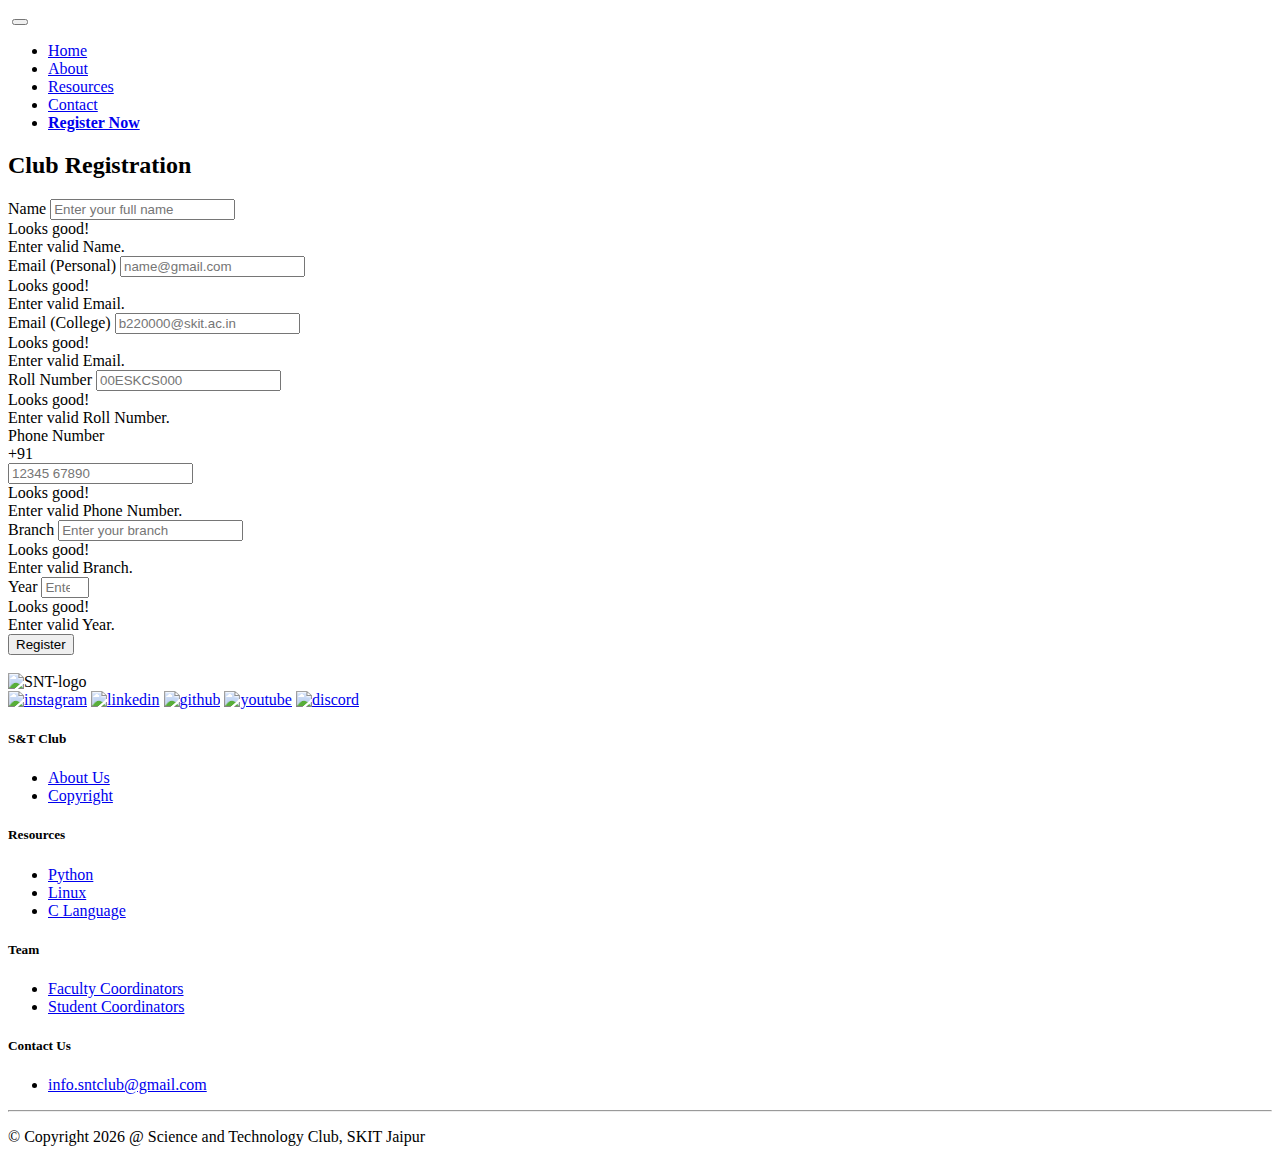
==== club-reg.html @ 4b59d23d "Add files via upload" ====
<!DOCTYPE html>
<html lang="en">

<head>
  <meta charset="UTF-8">
  <meta http-equiv="X-UA-Compatible" content="IE=edge">
  <meta name="viewport" content="width=device-width, initial-scale=1.0">
  <!-- Bootstrap CSS -->
  <link href="https://cdn.jsdelivr.net/npm/bootstrap@5.2.2/dist/css/bootstrap.min.css" rel="stylesheet"
    integrity="sha384-Zenh87qX5JnK2Jl0vWa8Ck2rdkQ2Bzep5IDxbcnCeuOxjzrPF/et3URy9Bv1WTRi" crossorigin="anonymous">
  <!-- CSS -->
  <link rel="stylesheet" href="css/club-reg.css">
  <!-- Google Icons -->
  <link href="https://fonts.googleapis.com/icon?family=Material+Icons" rel="stylesheet">
  <!-- Favicon -->
  <link rel="icon" href="./img/snt-icon.png">
  <title>SnT - Club Registration</title>
</head>

<body>
  <header>
    <nav class="navbar navbar-expand-lg navbar-dark">
      <div class="container">
        <a class="navbar-brand" href="./index.html"><img src="./img/logo.png" alt="" class=""></a>
        <button class="navbar-toggler" type="button" data-bs-toggle="collapse" data-bs-target="#navbarNav"
          aria-controls="navbarNav" aria-expanded="false" aria-label="Toggle navigation">
          <span class="navbar-toggler-icon"></span>
        </button>
        <div class="collapse navbar-collapse" id="navbarNav">
          <ul class="navbar-nav ms-auto ">
            <li class="nav-item">
              <a class="nav-link" href="#home">Home</a>
            </li>
            <li class="nav-item">
              <a class="nav-link" href="#join-us">About</a>
            </li>
            <li class="nav-item">
              <a class="nav-link" href="#events-live">Resources</a>
            </li>
            <li class="nav-item">
              <a class="nav-link" href="#contact-us">Contact</a>
            </li>
            <li class="nav-item" id="ogt">
              <a class="nav-link" href="#events-live" class="ongoing"><strong>Register Now</strong></a>
            </li>
          </ul>
        </div>
      </div>
    </nav>
  </header>
  <main>
    <div class="container-fluid">
      <div class="form-card">
        <div class="registration-form">
          <div class="form-head">
            <h2>Club Registration</h2>
          </div>
          <div class="form-body">
            <form class="needs-validation" id="stuRegForm" novalidate>
              <div class="mb-3">
                <label for="name" class="form-label">
                  Name
                </label>
                <input type="text" name="name" id="name" class="form-control" placeholder="Enter your full name"
                  required>
                <div class="valid-feedback">
                  Looks good!
                </div>
                <div class="invalid-feedback">
                  Enter valid Name.
                </div>
              </div>
              <div class="mb-3">
                <label for="email1" class="form-label">
                  Email (Personal)
                </label>
                <input type="email" name="personal_email" id="email1" class="form-control" placeholder="name@gmail.com"
                  required pattern="[a-z][a-z0-9_.]*@(gmail).com$">
                <div class="valid-feedback">
                  Looks good!
                </div>
                <div class="invalid-feedback">
                  Enter valid Email.
                </div>
              </div>
              <div class="mb-3">
                <label for="email2" class="form-label">
                  Email (College)
                </label>
                <input type="email" name="college_email" id="email2" class="form-control" placeholder="b220000@skit.ac.in" 
                required pattern="[a-z][a-z0-9_.]*@(skit).ac.in$">
                  <div class="valid-feedback">
                    Looks good!
                  </div>
                <div class="invalid-feedback">
                  Enter valid Email.
                </div>
              </div>
              <div class="mb-3">
                <label for="roll" class="form-label">
                  Roll Number
                </label>
                <input type="text" name="roll_no" id="roll" class="form-control" placeholder="00ESKCS000" required>
                <div class="valid-feedback">
                  Looks good!
                </div>
                <div class="invalid-feedback">
                  Enter valid Roll Number.
                </div>
              </div>
              <div class="mb-3">
                <label for="phone" class="form-label">
                  Phone Number
                </label>
                <div class="input-group">
                  <div class="input-group-text">+91</div>
                  <input type="tel" name="phone" id="phone" class="form-control" placeholder="12345 67890" required
                    pattern="^(?:(?:\+|0{0,2})91(\s*[\-]\s*)?|[0]?)?[6789]\d{9}$">
                  <div class="valid-feedback">
                    Looks good!
                  </div>
                  <div class="invalid-feedback">
                    Enter valid Phone Number.
                  </div>
                </div>
              </div>
              <div class="mb-3">
                <label for="branch" class="form-label">
                  Branch
                </label>
                <input type="text" name="branch" id="branch" class="form-control" placeholder="Enter your branch"
                  required>
                <div class="valid-feedback">
                  Looks good!
                </div>
                <div class="invalid-feedback">
                  Enter valid Branch.
                </div>
              </div>
              <div class="mb-3">
                <label for="year" class="form-label">
                  Year
                </label>
                <input type="number" name="year" id="year" class="form-control" placeholder="Enter your year" required
                min="1" max="4">
                <div class="valid-feedback">
                  Looks good!
                </div>
                <div class="invalid-feedback">
                  Enter valid Year.
                </div>
              </div>
              <div class="w-12 pt-1">
                <!-- <button id="regButton" type="submit" class="btn register-btn">Register</button> -->
                <button type="submit" class="btn register-btn" id="liveToastBtn">Register</button>
                <div id="submit-toast"></div>
              </div>
            </form>
          </div>
        </div>
        <div class="form-img">
          <img src="./img/background3.jpg" alt="">
        </div>
      </div>
    </div>
  </main>
  <!------------- Footer------------ -->
  <footer id="contact-us" class="page-footer font-small blue pt-4">
    <!-- Footer Links -->
    <div class="container">

      <div class="row">

        <div class="col-3 mx-auto text-center footer-top-div">
          <!-- Content -->
          <img class=" footer-logo" src="img/logo.png" alt="SNT-logo">
          <div class="icons">
            <a href="https://www.instagram.com/snt_club" target="_blank"><img src="img/social_logo/instagram.png"
                alt="instagram"></a>
            <a href="https://www.linkedin.com/company/sntclub" target="_blank"><img src="img/social_logo/linkedin.png"
                alt="linkedin"></a>
            <a href="https://github.com/snt-club" target="_blank"><img src="img/social_logo/github.png"
                alt="github"></a>
            <a href="https://www.youtube.com/channel/UCs7cNBZzRubgSe-zZJWif8A" target="_blank"><img
                src="img/social_logo/youtube.png" alt="youtube"></a>
            <a href="https://discord.gg/5EtXmVp3qM" target="_blank"><img src="img/social_logo/discord.png"
                alt="discord"></a>
          </div>
        </div>

        <div class="col-2 mx-auto footer-mid-div">
          <!-- Links -->
          <h5>S&T Club</h5>
          <ul class="list-unstyled footer-links">
            <li>
              <a href="#join-us">About Us</a>
            </li>
            <li>
              <a href="#copyright">Copyright</a>
            </li>
          </ul>
        </div>
        <div class="col-2 mx-auto footer-bottom-div">
          <!-- Links -->
          <h5>Resources</h5>
          <ul class="list-unstyled footer-links">
            <!--<li>
              <a href="#dsa">DSA</a>
            </li>-->
            <li>
              <a href="#python">Python</a>
            </li>
            <li>
              <a href="#linux">Linux</a>
            </li>
            <li>
              <a href="#amazon">C Language</a>
            </li>
          </ul>
        </div>

        <div class=" col-2 mx-auto footer-mid-div">
          <h5>Team</h5>
          <ul class="list-unstyled footer-links">
            <li>
              <a href="#faculty-coordinator">Faculty Coordinators</a>
            </li>
            <li>
              <a href="#student-coordinator">Student Coordinators</a>
            </li>
          </ul>
        </div>
        <div class="col-2 mx-auto footer-bottom-div">
          <h5>Contact Us</h5>
          <ul class="list-unstyled footer-links">
            <li>
              <a href="mailto:info.sntclub@gmail.com">info.sntclub@gmail.com</a>
            </li>
          </ul>

        </div>
      </div>
    </div>
    <!-- Footer Links -->
    <hr>
    <!-- Copyright -->
    <div id="copyright" class="footer-copyright text-center py-3">
    </div>
    <!-- Copyright -->

  </footer>
  <!-- Footer -->

  <!-- JavaScript Bundle with Popper -->
  <script src="https://cdn.jsdelivr.net/npm/bootstrap@5.2.2/dist/js/bootstrap.bundle.min.js"
    integrity="sha384-OERcA2EqjJCMA+/3y+gxIOqMEjwtxJY7qPCqsdltbNJuaOe923+mo//f6V8Qbsw3"
    crossorigin="anonymous"></script>
  <script>
    const paragraph = `
      <p>
        &copy; Copyright ${new Date().getFullYear()} @ Science and Technology Club, SKIT Jaipur
      </p>
    `;
    document.getElementById("copyright").innerHTML = paragraph;

    const toastBehaviour = () => {
      const init = () =>{
        document.getElementById("sumbit-toast").innerHTML = 
            `<div class="toast-container position-fixed top-0 start-0 p-3">
                <div id="liveToast" class="toast" role="alert" aria-live="assertive" aria-atomic="true">
                  <div class="toast-header">
                    <strong class="me-auto">Submitted!</strong>
                    <button type="button" class="btn-close" data-bs-dismiss="toast" aria-label="Close"></button>
                  </div>
                  <div class="toast-body">
                    Thank You for your Response.
                  </div>
                </div>
              </div>`;
      }
      window.onload = init();
      
      
    }

    // Example starter JavaScript for disabling form submissions if there are invalid fields
    (() => {

      // Fetch all the forms we want to apply custom Bootstrap validation styles to
      const forms = document.querySelectorAll('.needs-validation')
      console.log(forms);
      

      // Loop over them and prevent submission
      Array.from(forms).forEach(form => {
        form.addEventListener('submit', event => {
          if (!form.checkValidity()) {
            event.preventDefault()
            event.stopPropagation()
          }

          form.classList.add('was-validated')
        }, false)
      });
      var email = document.getElementById('email1');
      email.oninput = () => {
        const re = /^(([^<>()[\]\\.,;:\s@\"]+(\.[^<>()[\]\\.,;:\s@\"]+)*)|(\".+\"))@((\[[0-9]{1,3}\.[0-9]{1,3}\.[0-9]{1,3}\.[0-9]{1,3}\])|(([a-zA-Z\-0-9]+\.)+[a-zA-Z]{2,}))$/;
        if (!re.test(email.value)) {
          email.setCustomValidity("Invalid field.");
          email.classList.add('is-invalid');
        } else {
          email.classList.remove('is-invalid');
          email.setCustomValidity("")
        }
      };
      var email = document.getElementById('email2');
      email.oninput = () => {
        const re = /^(([^<>()[\]\\.,;:\s@\"]+(\.[^<>()[\]\\.,;:\s@\"]+)*)|(\".+\"))@((\[[0-9]{1,3}\.[0-9]{1,3}\.[0-9]{1,3}\.[0-9]{1,3}\])|(([a-zA-Z\-0-9]+\.)+[a-zA-Z]{2,}))$/;
        if (!re.test(email.value)) {
          email.setCustomValidity("Invalid field.");
          email.classList.add('is-invalid');
        } else {
          email.classList.remove('is-invalid');
          email.setCustomValidity("")
        }
      }

      const handleSubmit = async (event) => {
        event.preventDefault();

        const data = new FormData(event.target);

        const value = Object.fromEntries(data.entries());

        const response = await fetch('https://science-and-technology-club-e6uye89dc-nitya-s27.vercel.app/users/register', {
          method: 'POST', // or 'PUT'
          headers: {
            'Content-Type': 'application/json',
          },
          body: JSON.stringify(value),
        });
        if (response.ok){
          toastBehaviour();
        }
        const result = response.json();
        console.log(result);

      }

      document.getElementById("stuRegForm").addEventListener("submit", handleSubmit);

    })()
  </script>
  <script>
    // const toastTrigger = document.querySelector(".sumbit-toast")
    const toastLiveExample = document.getElementById('liveToast')
  if (toastTrigger) {
    toastTrigger.addEventListener('click', () => {
      const toast = new bootstrap.Toast(toastLiveExample)

      toast.show()
    })
  }
  </script>
</body>

</html>
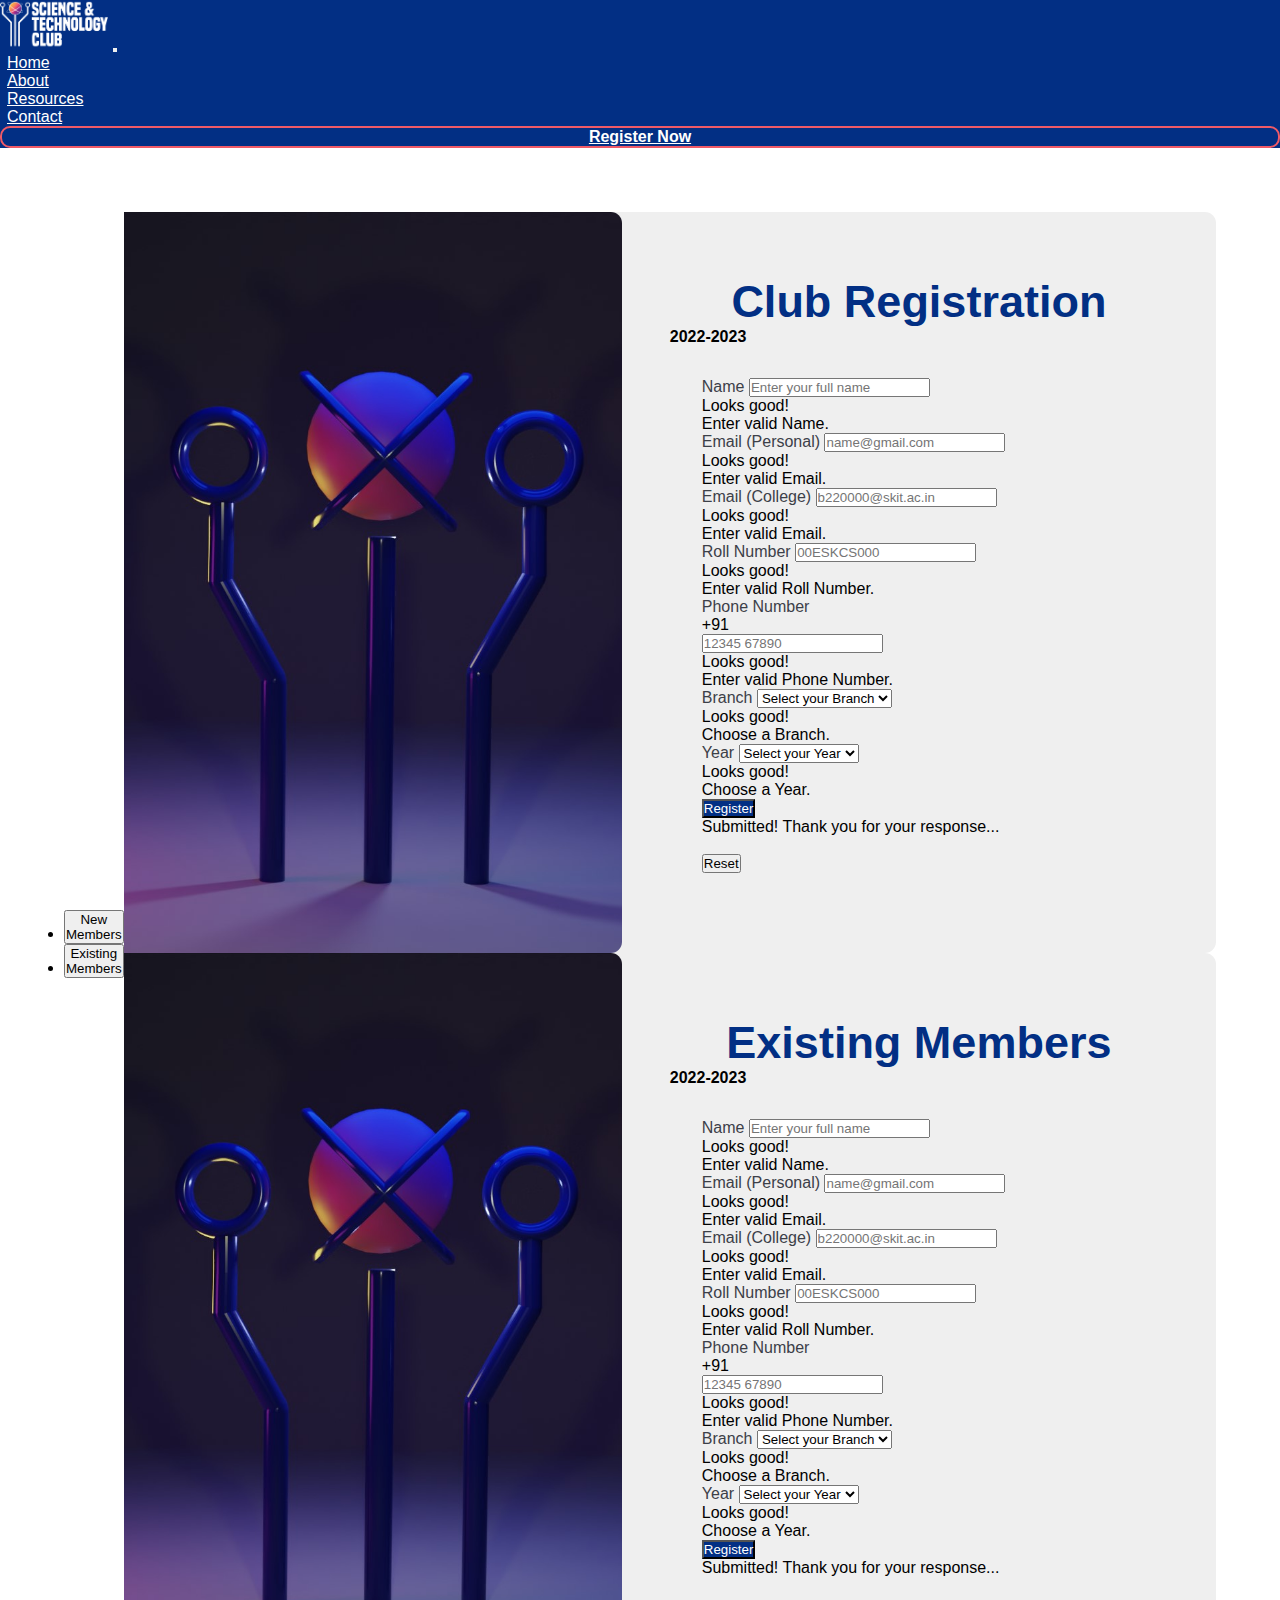
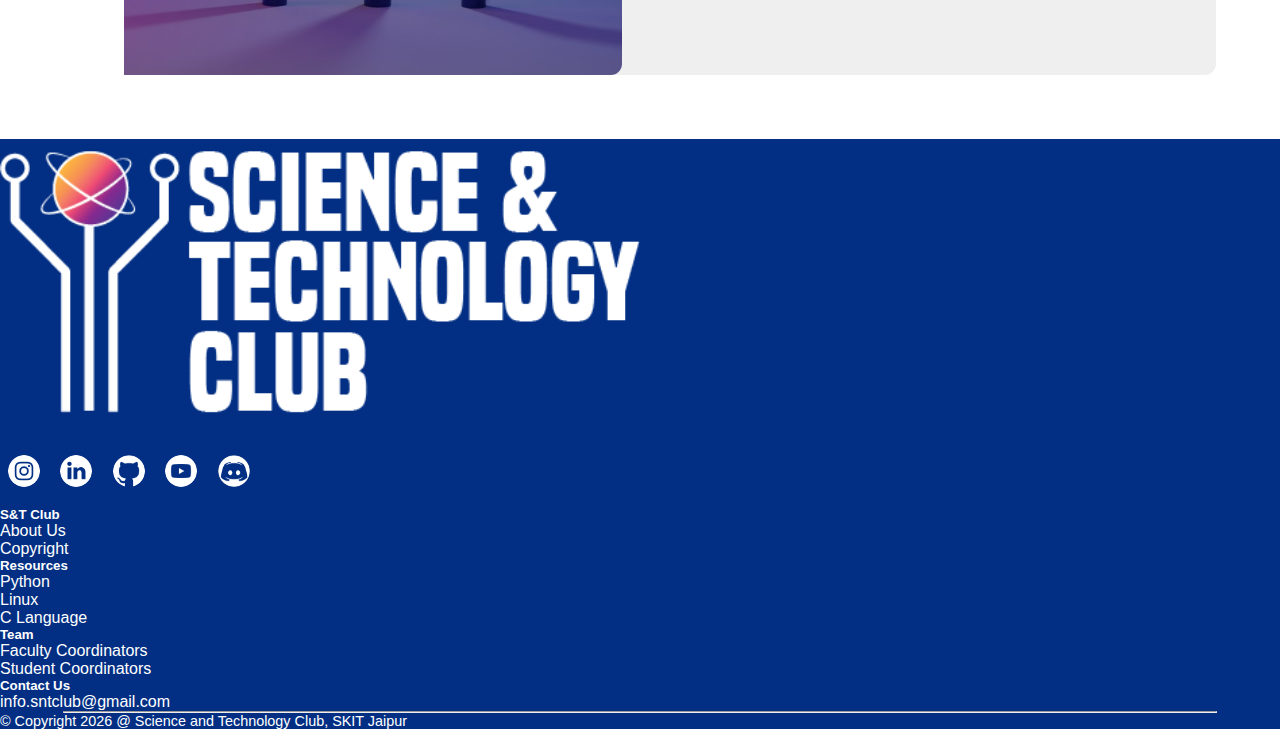
==== commit c8285f83: "Update club-reg.html" ====
--- a/club-reg.html
+++ b/club-reg.html
@@ -12,8 +12,6 @@
   <link rel="stylesheet" href="css/club-reg.css">
   <!-- Google Icons -->
   <link href="https://fonts.googleapis.com/icon?family=Material+Icons" rel="stylesheet">
-  <!-- Favicon -->
-  <link rel="icon" href="./img/snt-icon.png">
   <title>SnT - Club Registration</title>
 </head>
 
@@ -49,120 +47,305 @@
     </nav>
   </header>
   <main>
-    <div class="container-fluid">
-      <div class="form-card">
-        <div class="registration-form">
-          <div class="form-head">
-            <h2>Club Registration</h2>
+    <div class="tab-bar">
+      <ul class="nav nav-pills" id="pills-tab" role="tablist">
+        <li class="nav-item" role="presentation">
+          <button class="nav-link active" id="pills-home-tab" data-bs-toggle="pill" data-bs-target="#pills-home" type="button" role="tab" aria-controls="pills-home" aria-selected="true">New Members</button>
+        </li>
+        <li class="nav-item" role="presentation">
+          <button class="nav-link" id="pills-profile-tab" data-bs-toggle="pill" data-bs-target="#pills-profile" type="button" role="tab" aria-controls="pills-profile" aria-selected="false">Existing Members</button>
+        </li>
+      </ul>
+    </div>
+    <div class="container-fluid tab-content" id="pills-tabContent">
+      <!-- New Members -->
+      <div class="tab-pane fade show active" id="pills-home" role="tabpanel" aria-labelledby="pills-home-tab" tabindex="0">
+        <div class="form-card">
+          <div class="form-img">
+            <img src="./img/background3.jpg" alt="">
           </div>
-          <div class="form-body">
-            <form class="needs-validation" id="stuRegForm" novalidate>
-              <div class="mb-3">
-                <label for="name" class="form-label">
-                  Name
-                </label>
-                <input type="text" name="name" id="name" class="form-control" placeholder="Enter your full name"
-                  required>
-                <div class="valid-feedback">
-                  Looks good!
-                </div>
-                <div class="invalid-feedback">
-                  Enter valid Name.
-                </div>
-              </div>
-              <div class="mb-3">
-                <label for="email1" class="form-label">
-                  Email (Personal)
-                </label>
-                <input type="email" name="personal_email" id="email1" class="form-control" placeholder="name@gmail.com"
-                  required pattern="[a-z][a-z0-9_.]*@(gmail).com$">
-                <div class="valid-feedback">
-                  Looks good!
-                </div>
-                <div class="invalid-feedback">
-                  Enter valid Email.
-                </div>
-              </div>
-              <div class="mb-3">
-                <label for="email2" class="form-label">
-                  Email (College)
-                </label>
-                <input type="email" name="college_email" id="email2" class="form-control" placeholder="b220000@skit.ac.in" 
-                required pattern="[a-z][a-z0-9_.]*@(skit).ac.in$">
-                  <div class="valid-feedback">
-                    Looks good!
-                  </div>
-                <div class="invalid-feedback">
-                  Enter valid Email.
-                </div>
-              </div>
-              <div class="mb-3">
-                <label for="roll" class="form-label">
-                  Roll Number
-                </label>
-                <input type="text" name="roll_no" id="roll" class="form-control" placeholder="00ESKCS000" required>
-                <div class="valid-feedback">
-                  Looks good!
-                </div>
-                <div class="invalid-feedback">
-                  Enter valid Roll Number.
-                </div>
-              </div>
-              <div class="mb-3">
-                <label for="phone" class="form-label">
-                  Phone Number
-                </label>
-                <div class="input-group">
-                  <div class="input-group-text">+91</div>
-                  <input type="tel" name="phone" id="phone" class="form-control" placeholder="12345 67890" required
-                    pattern="^(?:(?:\+|0{0,2})91(\s*[\-]\s*)?|[0]?)?[6789]\d{9}$">
-                  <div class="valid-feedback">
-                    Looks good!
-                  </div>
-                  <div class="invalid-feedback">
-                    Enter valid Phone Number.
-                  </div>
-                </div>
-              </div>
-              <div class="mb-3">
-                <label for="branch" class="form-label">
-                  Branch
-                </label>
-                <input type="text" name="branch" id="branch" class="form-control" placeholder="Enter your branch"
-                  required>
-                <div class="valid-feedback">
-                  Looks good!
-                </div>
-                <div class="invalid-feedback">
-                  Enter valid Branch.
-                </div>
-              </div>
-              <div class="mb-3">
-                <label for="year" class="form-label">
-                  Year
-                </label>
-                <input type="number" name="year" id="year" class="form-control" placeholder="Enter your year" required
-                min="1" max="4">
-                <div class="valid-feedback">
-                  Looks good!
-                </div>
-                <div class="invalid-feedback">
-                  Enter valid Year.
-                </div>
-              </div>
-              <div class="w-12 pt-1">
-                <!-- <button id="regButton" type="submit" class="btn register-btn">Register</button> -->
-                <button type="submit" class="btn register-btn" id="liveToastBtn">Register</button>
-                <div id="submit-toast"></div>
-              </div>
-            </form>
+          <div class="registration-form">
+            <div class="form-head">
+              <h2>Club Registration</h2>
+              <h4>2022-2023</h4>
+            </div>
+            <div class="form-body">
+              <form class="needs-validation" id="stuRegForm" novalidate>
+                <div class="mb-3">
+                  <label for="name" class="form-label">
+                    Name
+                  </label>
+                  <input type="text" name="name" id="name" class="form-control" placeholder="Enter your full name"
+                    required>
+                  <div class="valid-feedback">
+                    Looks good!
+                  </div>
+                  <div class="invalid-feedback">
+                    Enter valid Name.
+                  </div>
+                </div>
+                <div class="mb-3">
+                  <label for="email1" class="form-label">
+                    Email (Personal)
+                  </label>
+                  <input type="email" name="personal_email" id="email1" class="form-control" placeholder="name@gmail.com" required>
+                  <div class="valid-feedback">
+                    Looks good!
+                  </div>
+                  <div class="invalid-feedback">
+                    Enter valid Email.
+                  </div>
+                </div>
+                <div class="mb-3">
+                  <label for="email2" class="form-label">
+                    Email (College)
+                  </label>
+                  <input type="email" name="college_email" id="email2" class="form-control" placeholder="b220000@skit.ac.in" 
+                  required pattern="[a-z][a-z0-9_.]*@(skit).ac.in$">
+                    <div class="valid-feedback">
+                      Looks good!
+                    </div>
+                  <div class="invalid-feedback">
+                    Enter valid Email.
+                  </div>
+                </div>
+                <div class="mb-3">
+                  <label for="roll" class="form-label">
+                    Roll Number
+                  </label>
+                  <input type="text" name="roll_no" id="roll" class="form-control" placeholder="00ESKCS000" required>
+                  <div class="valid-feedback">
+                    Looks good!
+                  </div>
+                  <div class="invalid-feedback">
+                    Enter valid Roll Number.
+                  </div>
+                </div>
+                <div class="mb-3">
+                  <label for="phone" class="form-label">
+                    Phone Number
+                  </label>
+                  <div class="input-group">
+                    <div class="input-group-text">+91</div>
+                    <input type="tel" name="phone" id="phone" class="form-control" placeholder="12345 67890" required
+                      pattern="^(?:(?:\+|0{0,2})91(\s*[\-]\s*)?|[0]?)?[6789]\d{9}$">
+                    <div class="valid-feedback">
+                      Looks good!
+                    </div>
+                    <div class="invalid-feedback">
+                      Enter valid Phone Number.
+                    </div>
+                  </div>
+                </div>
+                <div class="mb-3">
+                  <label for="branch" class="form-label">
+                    Branch
+                  </label>
+                    <select class="form-select" name="branch" id="branch" aria-label="Default select example" required>
+                      <option selected disabled value="">Select your Branch</option>
+                      <option>CSE</option>
+                      <option>CS-AI</option>
+                      <option>CS-DS</option>
+                      <option>CS-IoT</option>
+                      <option>IT</option>
+                      <option>ECE</option>
+                      <option>CE</option>
+                      <option>EE</option>
+                      <option>ME</option>
+                    </select>
+                  <div class="valid-feedback">
+                    Looks good!
+                  </div>
+                  <div class="invalid-feedback">
+                    Choose a Branch.
+                  </div>
+                </div>
+                <div class="mb-3">
+                  <label for="year" class="form-label">
+                    Year
+                  </label>
+                  <select class="form-select" name="year" id="year" aria-label="Default select example" required>
+                    <option selected disabled value="">Select your Year</option>
+                    <option>1</option>
+                    <option>2</option>
+                    <option>3</option>
+                    <option>4</option>
+                  </select>
+                  <div class="valid-feedback">
+                    Looks good!
+                  </div>
+                  <div class="invalid-feedback">
+                    Choose a Year.
+                  </div>
+                </div>
+                <div class="w-12 pt-1 d-flex">
+                  <button type="submit" class="btn register-btn" id="liveToastBtn">
+                    Register
+                  </button>
+                  <div class="submit-toast">
+                    <div class="toast align-items-center text-white bg-primary border-0" role="alert"
+                      aria-live="assertive" aria-atomic="true">
+                      <div class="d-flex">
+                        <div class="toast-body">
+                          Submitted! Thank you for your response...
+                        </div>
+                        <button type="button" class="btn-close btn-close-white me-2 m-auto" data-bs-dismiss="toast"
+                          aria-label="Close"></button>
+                      </div>
+                    </div>
+                  </div>
+                 <button id="resetButton" type="reset" class="btn reset-btn" onclick="fun()">Reset</button>
+                </div>
+              </form>
+            </div>
           </div>
         </div>
-        <div class="form-img">
-          <img src="./img/background3.jpg" alt="">
+      </div>
+      <!-- Existing Members -->
+      <div class="tab-pane fade" id="pills-profile" role="tabpanel" aria-labelledby="pills-profile-tab" tabindex="1">
+        <div class="form-card">
+          <div class="form-img">
+            <img src="./img/background3.jpg" alt="">
+          </div>
+          <div class="registration-form">
+            <div class="form-head">
+              <h2>Existing Members</h2>
+              <h4>2022-2023</h4>
+            </div>
+            <div class="form-body">
+              <form class="needs-validation" id="extRegForm" novalidate>
+                <div class="mb-3">
+                  <label for="name" class="form-label">
+                    Name
+                  </label>
+                  <input type="text" name="name" id="name" class="form-control" placeholder="Enter your full name"
+                    required>
+                  <div class="valid-feedback">
+                    Looks good!
+                  </div>
+                  <div class="invalid-feedback">
+                    Enter valid Name.
+                  </div>
+                </div>
+                <div class="mb-3">
+                  <label for="email1" class="form-label">
+                    Email (Personal)
+                  </label>
+                  <input type="email" name="personal_email" id="email1" class="form-control" placeholder="name@gmail.com">
+                  <div class="valid-feedback">
+                    Looks good!
+                  </div>
+                  <div class="invalid-feedback">
+                    Enter valid Email.
+                  </div>
+                </div>
+                <div class="mb-3">
+                  <label for="email2" class="form-label">
+                    Email (College)
+                  </label>
+                  <input type="email" name="college_email" id="email2" class="form-control" placeholder="b220000@skit.ac.in" 
+                  required pattern="[a-z][a-z0-9_.]*@(skit).ac.in$">
+                    <div class="valid-feedback">
+                      Looks good!
+                    </div>
+                  <div class="invalid-feedback">
+                    Enter valid Email.
+                  </div>
+                </div>
+                <div class="mb-3">
+                  <label for="roll" class="form-label">
+                    Roll Number
+                  </label>
+                  <input type="text" name="roll_no" id="roll" class="form-control" placeholder="00ESKCS000" required>
+                  <div class="valid-feedback">
+                    Looks good!
+                  </div>
+                  <div class="invalid-feedback">
+                    Enter valid Roll Number.
+                  </div>
+                </div>
+                <div class="mb-3">
+                  <label for="phone" class="form-label">
+                    Phone Number
+                  </label>
+                  <div class="input-group">
+                    <div class="input-group-text">+91</div>
+                    <input type="tel" name="phone" id="phone" class="form-control" placeholder="12345 67890" required
+                      pattern="^(?:(?:\+|0{0,2})91(\s*[\-]\s*)?|[0]?)?[6789]\d{9}$">
+                    <div class="valid-feedback">
+                      Looks good!
+                    </div>
+                    <div class="invalid-feedback">
+                      Enter valid Phone Number.
+                    </div>
+                  </div>
+                </div>
+                <div class="mb-3">
+                  <label for="branch" class="form-label">
+                    Branch
+                  </label>
+                    <select class="form-select" name="branch" id="branch" aria-label="Default select example" required>
+                      <option selected disabled value="">Select your Branch</option>
+                      <option>CSE</option>
+                      <option>CS-AI</option>
+                      <option>CS-DS</option>
+                      <option>CS-IoT</option>
+                      <option>IT</option>
+                      <option>ECE</option>
+                      <option>CE</option>
+                      <option>EE</option>
+                      <option>ME</option>
+                    </select>
+                  <div class="valid-feedback">
+                    Looks good!
+                  </div>
+                  <div class="invalid-feedback">
+                    Choose a Branch.
+                  </div>
+                </div>
+                <div class="mb-3">
+                  <label for="year" class="form-label">
+                    Year
+                  </label>
+                  <select class="form-select" name="year" id="year" aria-label="Default select example" required>
+                    <option selected disabled value="">Select your Year</option>
+                    <option>1</option>
+                    <option>2</option>
+                    <option>3</option>
+                    <option>4</option>
+                  </select>
+                  <div class="valid-feedback">
+                    Looks good!
+                  </div>
+                  <div class="invalid-feedback">
+                    Choose a Year.
+                  </div>
+                </div>
+                <div class="w-12 pt-1">
+                  <!-- <button id="regButton" type="submit" class="btn register-btn">Register</button> -->
+                  <button type="submit" class="btn register-btn" id="liveToastBtn">
+                    Register
+                  </button>
+                  <div class="submit-toast">
+                    <div class="toast align-items-center text-white bg-primary border-0" role="alert"
+                      aria-live="assertive" aria-atomic="true">
+                      <div class="d-flex">
+                        <div class="toast-body">
+                          Submitted! Thank you for your response...
+                        </div>
+                        <button type="button" class="btn-close btn-close-white me-2 m-auto" data-bs-dismiss="toast"
+                          aria-label="Close"></button>
+                      </div>
+                    </div>
+                  </div>
+                </div>
+              </form>
+            </div>
+          </div>
         </div>
       </div>
     </div>
+
   </main>
   <!------------- Footer------------ -->
   <footer id="contact-us" class="page-footer font-small blue pt-4">
@@ -255,113 +438,116 @@
   <script src="https://cdn.jsdelivr.net/npm/bootstrap@5.2.2/dist/js/bootstrap.bundle.min.js"
     integrity="sha384-OERcA2EqjJCMA+/3y+gxIOqMEjwtxJY7qPCqsdltbNJuaOe923+mo//f6V8Qbsw3"
     crossorigin="anonymous"></script>
-  <script>
+    <script src="http://ajax.googleapis.com/ajax/libs/jquery/1.9.1/jquery.min.js"></script>
+    <script>
     const paragraph = `
       <p>
         &copy; Copyright ${new Date().getFullYear()} @ Science and Technology Club, SKIT Jaipur
       </p>
     `;
     document.getElementById("copyright").innerHTML = paragraph;
-
-    const toastBehaviour = () => {
-      const init = () =>{
-        document.getElementById("sumbit-toast").innerHTML = 
-            `<div class="toast-container position-fixed top-0 start-0 p-3">
-                <div id="liveToast" class="toast" role="alert" aria-live="assertive" aria-atomic="true">
-                  <div class="toast-header">
-                    <strong class="me-auto">Submitted!</strong>
-                    <button type="button" class="btn-close" data-bs-dismiss="toast" aria-label="Close"></button>
-                  </div>
-                  <div class="toast-body">
-                    Thank You for your Response.
-                  </div>
-                </div>
-              </div>`;
-      }
-      window.onload = init();
-      
-      
-    }
+    const toastDiv = document.querySelector(".submit-toast");
+    const regBtn = document.querySelector(".register-btn");
+    console.log(toastDiv);
+
 
     // Example starter JavaScript for disabling form submissions if there are invalid fields
     (() => {
-
       // Fetch all the forms we want to apply custom Bootstrap validation styles to
-      const forms = document.querySelectorAll('.needs-validation')
+      const forms = document.querySelectorAll(".needs-validation");
       console.log(forms);
-      
 
       // Loop over them and prevent submission
-      Array.from(forms).forEach(form => {
-        form.addEventListener('submit', event => {
-          if (!form.checkValidity()) {
-            event.preventDefault()
-            event.stopPropagation()
-          }
-
-          form.classList.add('was-validated')
-        }, false)
+      Array.from(forms).forEach((form) => {
+        form.addEventListener(
+          "submit",
+          (event) => {
+            if (!form.checkValidity()) {
+              event.preventDefault();
+              event.stopPropagation();
+            }
+
+            form.classList.add("was-validated");
+          },
+          false
+        );
       });
-      var email = document.getElementById('email1');
+      var email = document.getElementById("email1");
       email.oninput = () => {
-        const re = /^(([^<>()[\]\\.,;:\s@\"]+(\.[^<>()[\]\\.,;:\s@\"]+)*)|(\".+\"))@((\[[0-9]{1,3}\.[0-9]{1,3}\.[0-9]{1,3}\.[0-9]{1,3}\])|(([a-zA-Z\-0-9]+\.)+[a-zA-Z]{2,}))$/;
+        const re =
+          /^(([^<>()[\]\\.,;:\s@\"]+(\.[^<>()[\]\\.,;:\s@\"]+)*)|(\".+\"))@((\[[0-9]{1,3}\.[0-9]{1,3}\.[0-9]{1,3}\.[0-9]{1,3}\])|(([a-zA-Z\-0-9]+\.)+[a-zA-Z]{2,}))$/;
         if (!re.test(email.value)) {
           email.setCustomValidity("Invalid field.");
-          email.classList.add('is-invalid');
+          email.classList.add("is-invalid");
         } else {
-          email.classList.remove('is-invalid');
-          email.setCustomValidity("")
+          email.classList.remove("is-invalid");
+          email.setCustomValidity("");
         }
       };
-      var email = document.getElementById('email2');
+      var email = document.getElementById("email2");
       email.oninput = () => {
-        const re = /^(([^<>()[\]\\.,;:\s@\"]+(\.[^<>()[\]\\.,;:\s@\"]+)*)|(\".+\"))@((\[[0-9]{1,3}\.[0-9]{1,3}\.[0-9]{1,3}\.[0-9]{1,3}\])|(([a-zA-Z\-0-9]+\.)+[a-zA-Z]{2,}))$/;
+        const re =
+          /^(([^<>()[\]\\.,;:\s@\"]+(\.[^<>()[\]\\.,;:\s@\"]+)*)|(\".+\"))@((\[[0-9]{1,3}\.[0-9]{1,3}\.[0-9]{1,3}\.[0-9]{1,3}\])|(([a-zA-Z\-0-9]+\.)+[a-zA-Z]{2,}))$/;
         if (!re.test(email.value)) {
           email.setCustomValidity("Invalid field.");
-          email.classList.add('is-invalid');
+          email.classList.add("is-invalid");
         } else {
-          email.classList.remove('is-invalid');
-          email.setCustomValidity("")
+          email.classList.remove("is-invalid");
+          email.setCustomValidity("");
         }
-      }
-
-      const handleSubmit = async (event) => {
+      };
+
+      const handleSubmit = (event) => {
         event.preventDefault();
 
         const data = new FormData(event.target);
 
         const value = Object.fromEntries(data.entries());
-
-        const response = await fetch('https://science-and-technology-club-e6uye89dc-nitya-s27.vercel.app/users/register', {
-          method: 'POST', // or 'PUT'
-          headers: {
-            'Content-Type': 'application/json',
-          },
-          body: JSON.stringify(value),
-        });
-        if (response.ok){
-          toastBehaviour();
+        if(value.branch != "" && value.college_email != "" && value.name != "" && value.personal_email != "" && value.phone != "" && value.year != "" && value.roll_no != ""){
+          regBtn.disabled = false;
         }
-        const result = response.json();
-        console.log(result);
-
-      }
-
-      document.getElementById("stuRegForm").addEventListener("submit", handleSubmit);
-
-    })()
+
+        fetch(
+          "https://science-and-technology-club-e6uye89dc-nitya-s27.vercel.app/users/register",
+          {
+            method: "POST", // or 'PUT'
+            headers: {
+              "Content-Type": "application/json",
+            },
+            body: JSON.stringify(value),
+          }
+        )
+          .then((response) => response.json())
+          .then((data) => {
+            console.log({ value });
+            console.log("Success:", value);
+            $(document).ready(function () {
+              regBtn.onclick = function () {
+                $('.toast').toast('show');
+              }
+            })
+
+          })
+          .catch((error) => {
+            console.error("Error:", error);
+          });
+      };
+
+      document
+        .getElementById("stuRegForm")
+        .addEventListener("submit", handleSubmit);
+    })();
   </script>
   <script>
-    // const toastTrigger = document.querySelector(".sumbit-toast")
-    const toastLiveExample = document.getElementById('liveToast')
-  if (toastTrigger) {
-    toastTrigger.addEventListener('click', () => {
-      const toast = new bootstrap.Toast(toastLiveExample)
-
-      toast.show()
-    })
-  }
+    function fun(){
+            document.getElementById('name').value='';
+            document.getElementById('email1').value='';
+            document.getElementById('email2').value='';
+            document.getElementById('roll').value='';
+            document.getElementById('phone').value='';
+            document.getElementById('branch').value='';
+            document.getElementById('year').value='';
+            }
   </script>
 </body>
-
 </html>
--- a/css/club-reg.css
+++ b/css/club-reg.css
@@ -0,0 +1,242 @@
+:root {
+    --primary-btn: #ef5a67;
+    --dark-blue: #022f84;
+    --light-blue: #053fa2;
+}
+* {
+  margin: 0px;
+  padding: 0px;
+  font-family: "Roboto", sans-serif;
+}
+
+body {
+  background-color: #ffffff;
+  color: #ffffff;
+  font-size: 16px;
+  cursor: default;
+}
+
+h1 {
+  font-size: 79px;
+  color: var(--dark-blue);
+}
+
+h2 {
+  font-size: 45px;
+  font-weight: 600;
+  color: var(--dark-blue);
+}
+
+/* NAVBAR */
+.navbar {
+  background-color: #022f84;
+  position: sticky;
+  width: 100%;
+}
+
+.container-fluid {
+  margin: 0;
+  padding: 0;
+}
+
+.navbar-brand img {
+  max-height: 50px;
+}
+.navbar .nav-item .nav-link {
+  color: #fff;
+}
+.navbar .nav-item .active {
+  color: #fff !important;
+  font-weight: 900;
+}
+iframe {
+  border-radius: 10px;
+}
+.nav-item a {
+  margin: auto auto auto 10px;
+}
+
+.nav-link:hover {
+  color: #ef5a67 !important;
+}
+.navbar-toggler-icon {
+  color: #fff;
+}
+a.nav-link {
+  margin: 5px;
+  padding: 2px;
+}
+#ogt {
+  border: 2px solid #ef5a67;
+  text-align: center;
+  border-radius: 10px;
+  transition: all 0.8s ease-in-out;
+}
+#ogt:hover {
+  box-shadow: 0 0 10px #fff;
+}
+
+/* MAIN */
+main {
+  color: black;
+  height: fit-content;
+  padding: 4rem ;
+  margin: 0 auto;
+  display: flex;
+  justify-content: center;
+  align-items: center;
+}
+
+.form-data {
+  display: flex;
+}
+
+.form-card {
+  background-color: #efefef;
+  border-radius: 0.7rem;
+  display: flex;
+  justify-content: space-between;
+}
+
+.registration-form {
+  padding: 3rem;
+  flex: 50%;
+}
+
+.form-head h2 {
+  padding: 1rem 1rem 0;
+  text-align: center;
+}
+
+.form-body {
+  padding: 2rem;
+}
+
+label {
+  color: #3C4048;
+}
+
+.register-btn {
+  background-color: var(--dark-blue);
+  color: #ffffff;
+}
+
+.register-btn:hover {
+  background-color: #ffffff;
+  color: var(--dark-blue);
+}
+
+.form-img {
+  flex: 50%;
+}
+
+.form-img img {
+  width: 100%;
+  height: 100%;
+  object-fit: cover;
+  border-radius: 0 0.7rem 0.7rem 0; 
+}
+
+/* FOOTER */
+footer {
+  background-color: var(--dark-blue);
+}
+.footer-logo {
+  width: 50%;
+}
+.icons {
+  cursor: pointer;
+}
+.icons img {
+  width: 32px;
+  height: 32px;
+  border-radius: 100%;
+  margin: 1rem 0.5rem;
+  transition: 0.1s ease-in-out;
+}
+.icons img:hover {
+  transform: scale(1.2);
+}
+footer h5 {
+  font-weight: 700;
+}
+.footer-links a {
+  text-decoration: none;
+  color: #fff;
+  font-size: 1rem;
+}
+.footer-links a:hover {
+  text-decoration: underline;
+}
+
+hr {
+  width: 90%;
+  margin: auto;
+  opacity: 100;
+}
+
+.footer-copyright {
+  background-color: var(--dark-blue);
+  font-size: 0.9rem;
+}
+
+.footer-copyright p {
+  color: #ffffff;
+}
+
+@media (max-width: 780px) {
+  h1 {
+    font-size: 36px;
+  }
+  h2 {
+    font-size: 24px;
+  }
+
+  main {
+    color: black;
+    height: fit-content;
+    padding: 1rem;
+    margin: 0 auto;
+    display: flex;
+    justify-content: center;
+    align-items: center;
+  }
+
+  .form-card {
+    background-color: #efefef;
+    border-radius: 0.7rem;
+  }
+
+  .registration-form {
+    padding: 1rem;
+  }
+
+  .form-head h2 {
+    text-align: center;
+    font-size: 38px;
+  }
+
+  .form-img {
+    display: none;
+  }
+
+  .footer-links a {
+    font-size: 0.8rem;
+    text-align: left;
+  }
+
+  .footer-top-div {
+    width: 100%;
+  }
+  .footer-mid-div,
+  .footer-bottom-div {
+    width: 50%;
+    text-align: center;
+  }
+  .footer-copyright {
+    font-size: 0.6rem;
+  }
+  .social-media {
+    display: none;
+  }
+}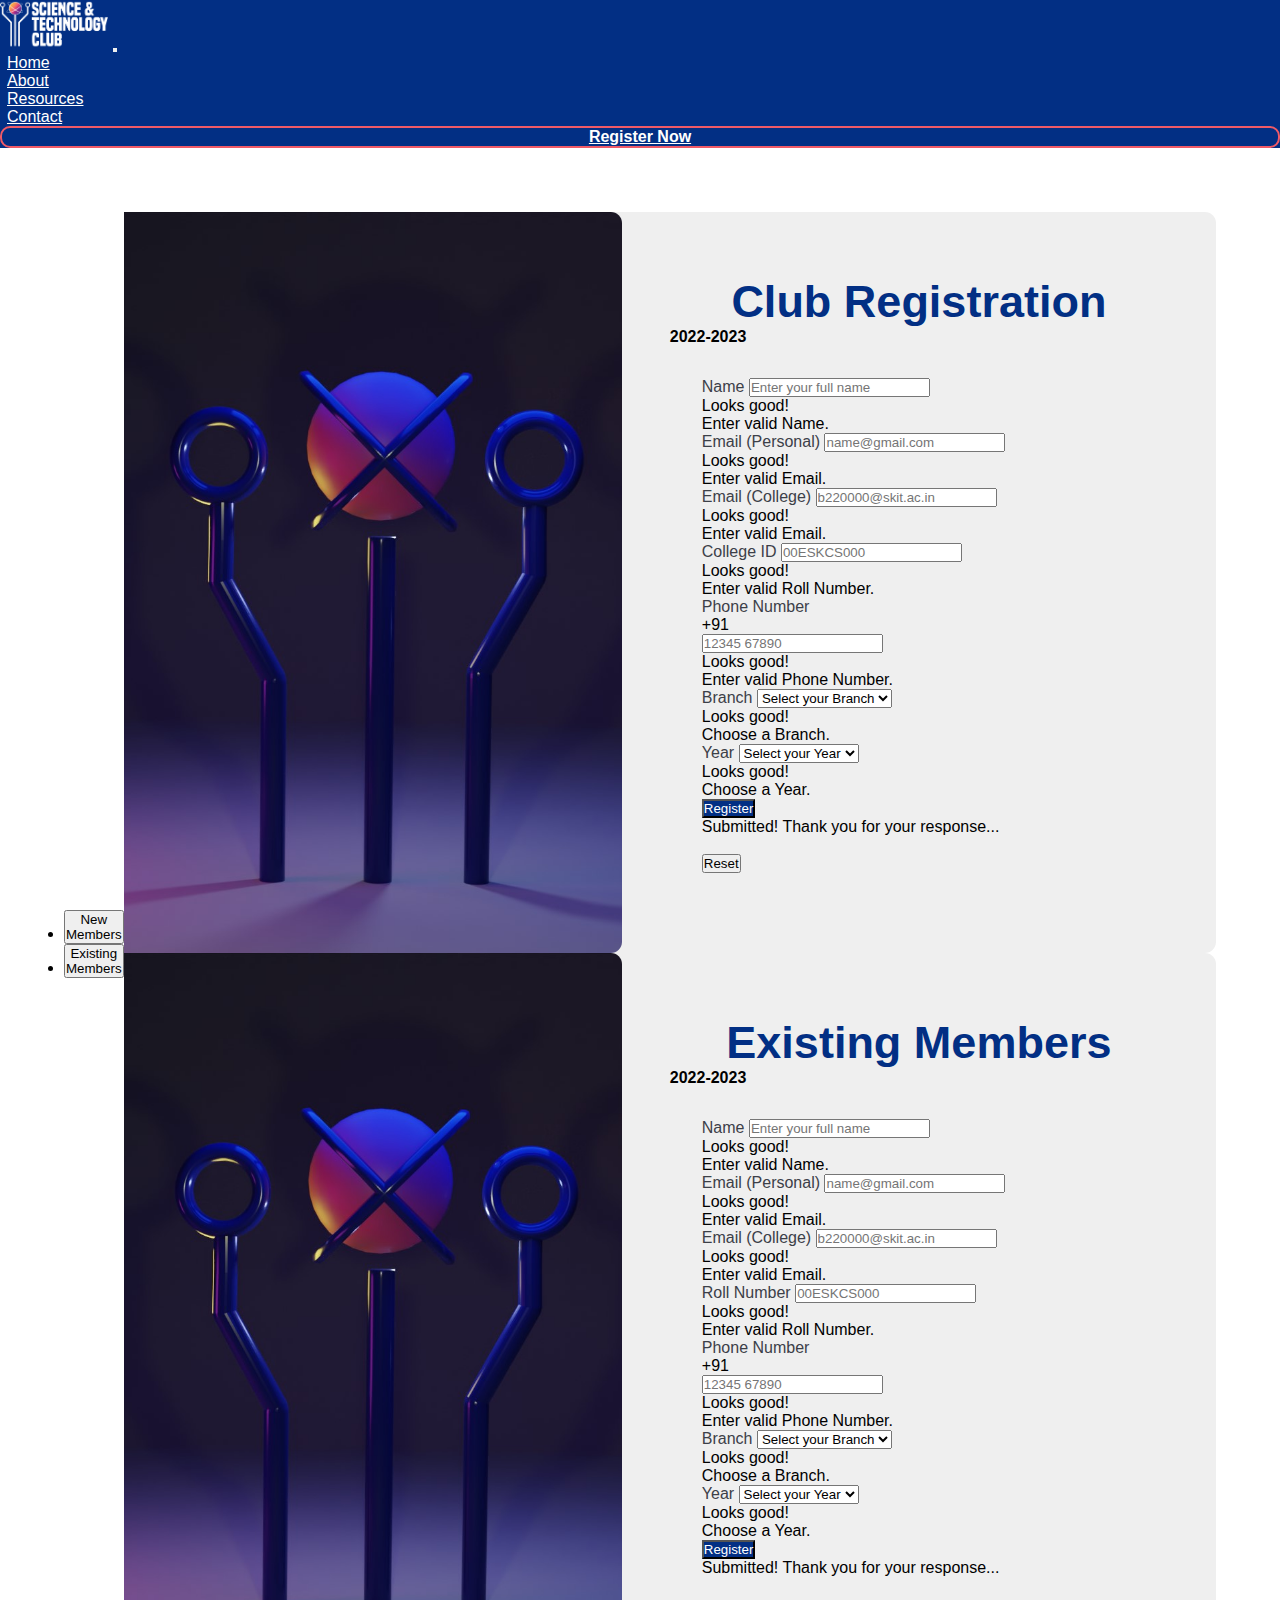
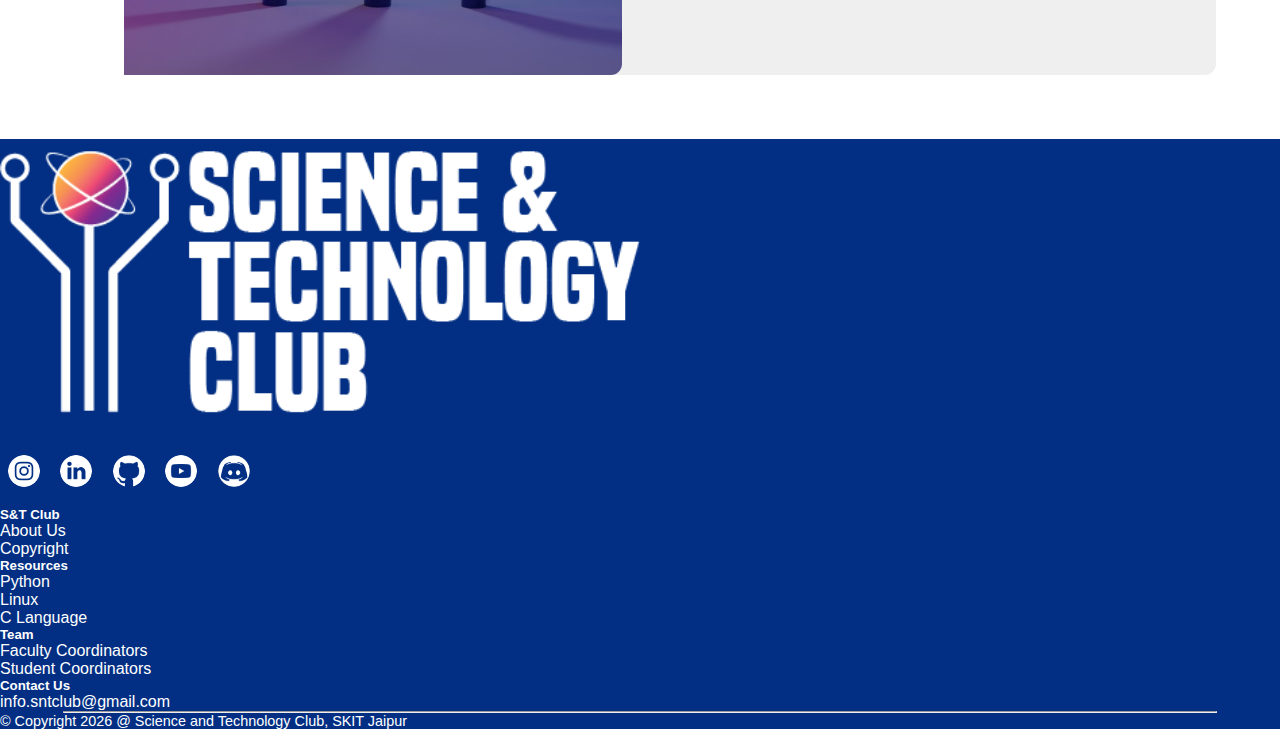
==== commit b4e3f3de: "Update club-reg.html" ====
--- a/club-reg.html
+++ b/club-reg.html
@@ -111,7 +111,7 @@
                 </div>
                 <div class="mb-3">
                   <label for="roll" class="form-label">
-                    Roll Number
+                    College ID
                   </label>
                   <input type="text" name="roll_no" id="roll" class="form-control" placeholder="00ESKCS000" required>
                   <div class="valid-feedback">
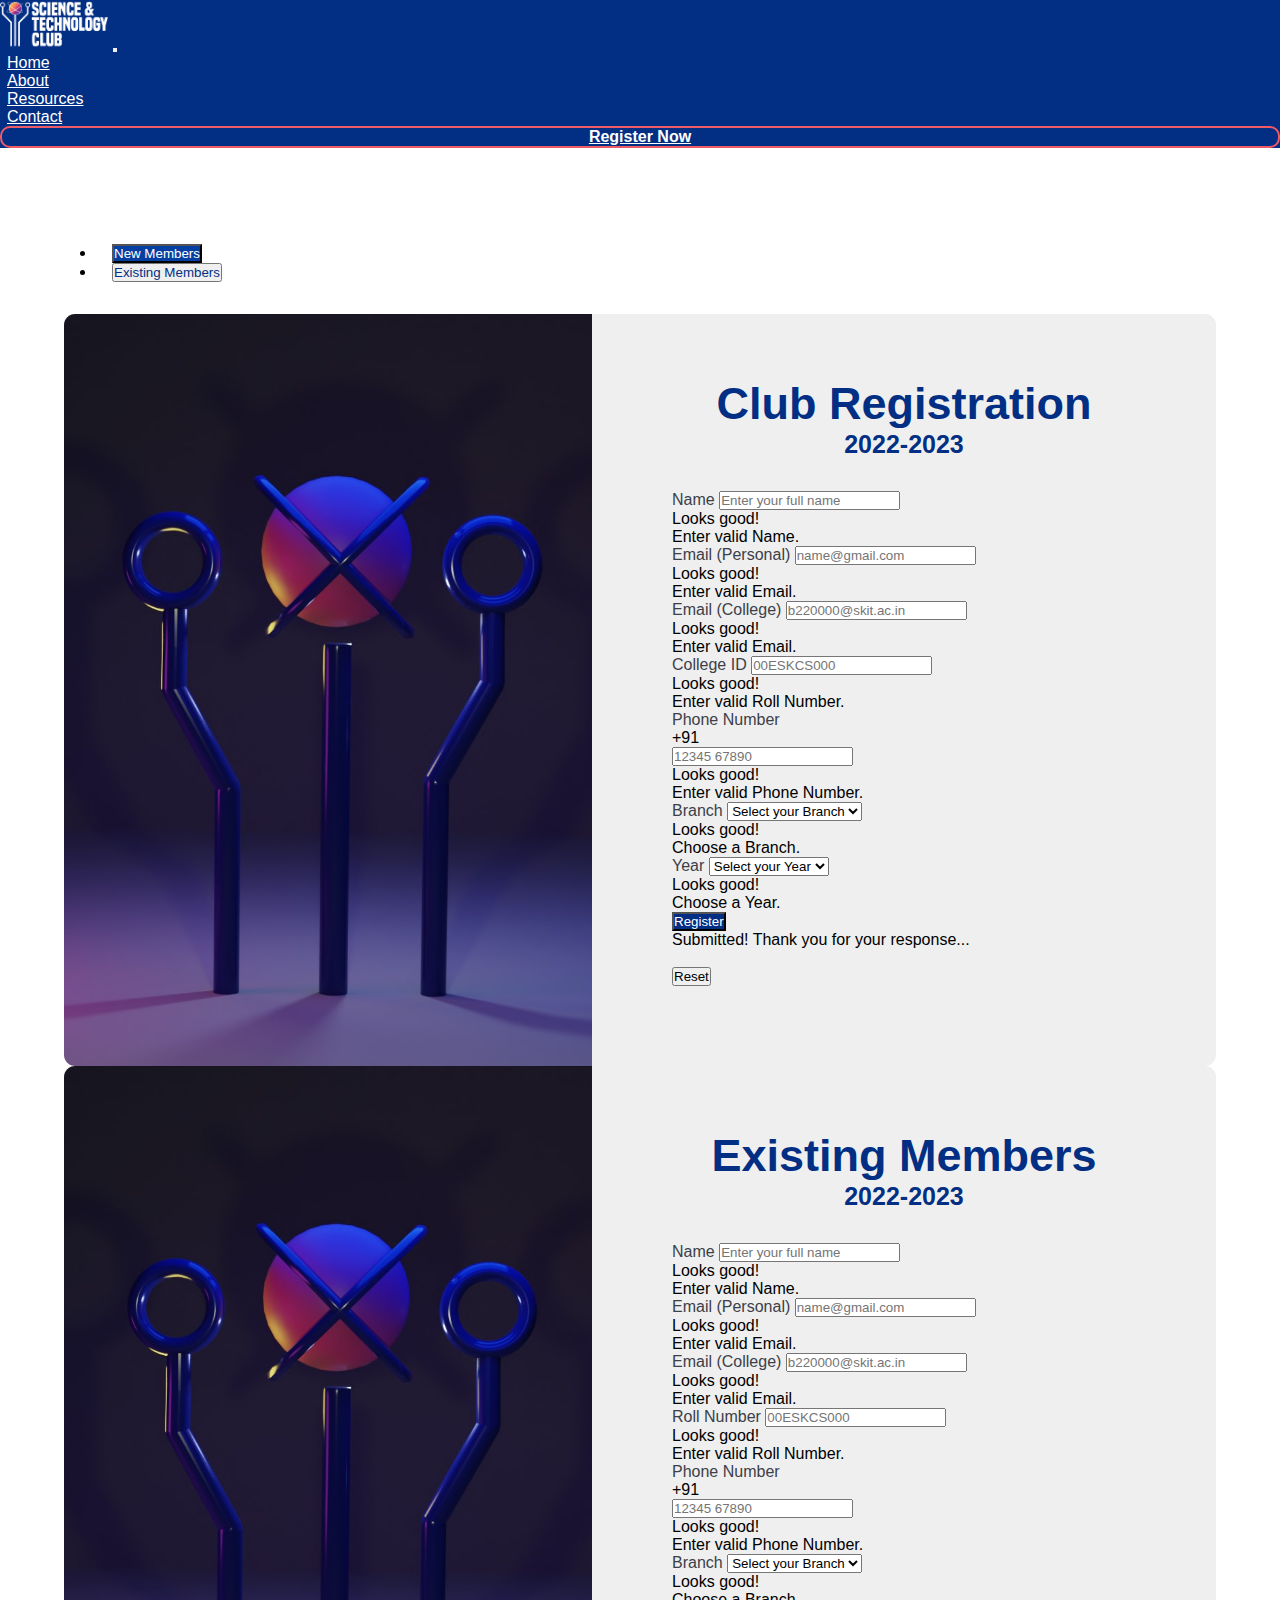
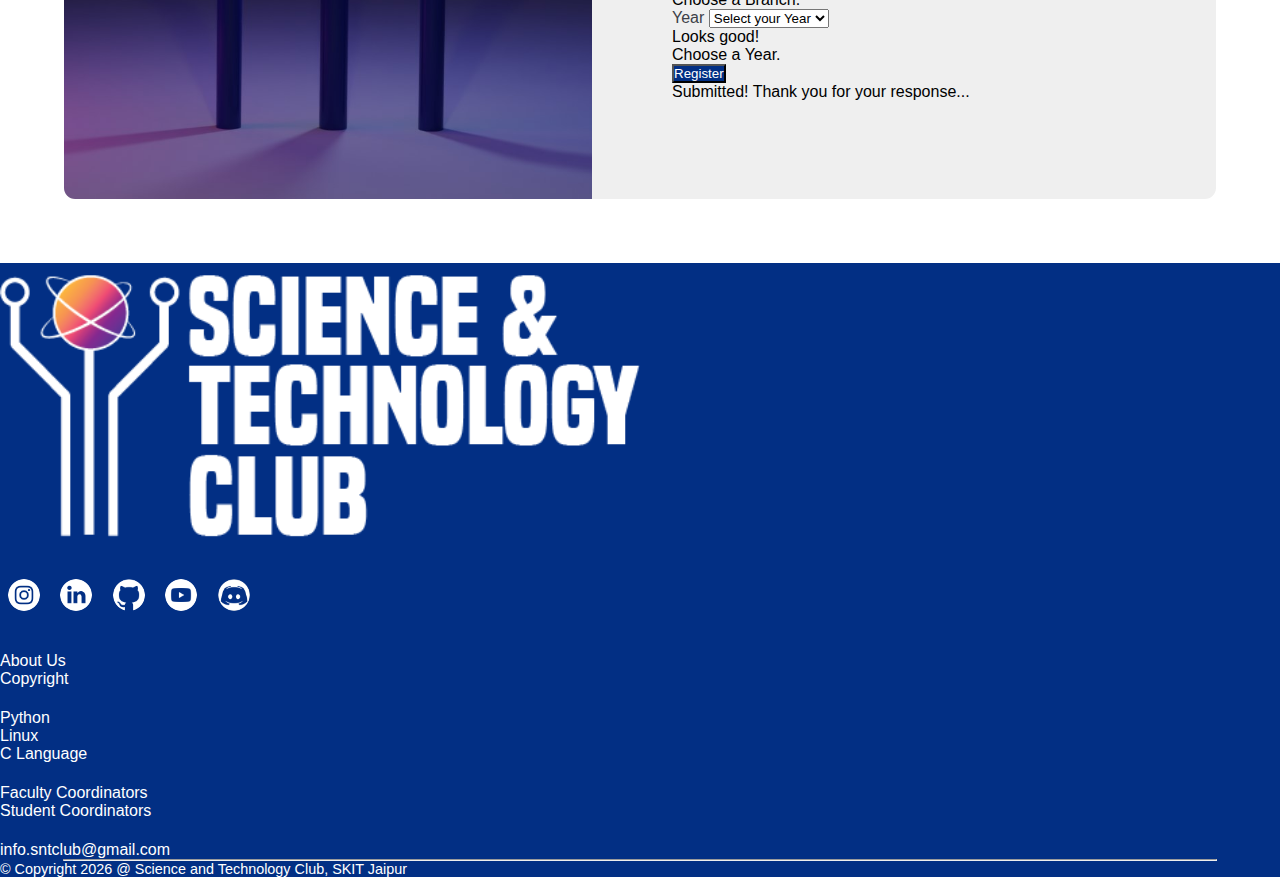
==== commit 1f79e120: "added extra validations" ====
--- a/club-reg.html
+++ b/club-reg.html
@@ -50,16 +50,19 @@
     <div class="tab-bar">
       <ul class="nav nav-pills" id="pills-tab" role="tablist">
         <li class="nav-item" role="presentation">
-          <button class="nav-link active" id="pills-home-tab" data-bs-toggle="pill" data-bs-target="#pills-home" type="button" role="tab" aria-controls="pills-home" aria-selected="true">New Members</button>
+          <button class="nav-link active" id="pills-home-tab" data-bs-toggle="pill" data-bs-target="#pills-home"
+            type="button" role="tab" aria-controls="pills-home" aria-selected="true">New Members</button>
         </li>
         <li class="nav-item" role="presentation">
-          <button class="nav-link" id="pills-profile-tab" data-bs-toggle="pill" data-bs-target="#pills-profile" type="button" role="tab" aria-controls="pills-profile" aria-selected="false">Existing Members</button>
+          <button class="nav-link" id="pills-profile-tab" data-bs-toggle="pill" data-bs-target="#pills-profile"
+            type="button" role="tab" aria-controls="pills-profile" aria-selected="false">Existing Members</button>
         </li>
       </ul>
     </div>
     <div class="container-fluid tab-content" id="pills-tabContent">
       <!-- New Members -->
-      <div class="tab-pane fade show active" id="pills-home" role="tabpanel" aria-labelledby="pills-home-tab" tabindex="0">
+      <div class="tab-pane fade show active" id="pills-home" role="tabpanel" aria-labelledby="pills-home-tab"
+        tabindex="0">
         <div class="form-card">
           <div class="form-img">
             <img src="./img/background3.jpg" alt="">
@@ -88,7 +91,8 @@
                   <label for="email1" class="form-label">
                     Email (Personal)
                   </label>
-                  <input type="email" name="personal_email" id="email1" class="form-control" placeholder="name@gmail.com" required>
+                  <input type="email" name="personal_email" id="email1" class="form-control"
+                    placeholder="name@gmail.com" required>
                   <div class="valid-feedback">
                     Looks good!
                   </div>
@@ -100,11 +104,11 @@
                   <label for="email2" class="form-label">
                     Email (College)
                   </label>
-                  <input type="email" name="college_email" id="email2" class="form-control" placeholder="b220000@skit.ac.in" 
-                  required pattern="[a-z][a-z0-9_.]*@(skit).ac.in$">
-                    <div class="valid-feedback">
-                      Looks good!
-                    </div>
+                  <input type="email" name="college_email" id="email2" class="form-control"
+                    placeholder="b220000@skit.ac.in" required pattern="[a-z][a-z0-9_.]*@(skit).ac.in$">
+                  <div class="valid-feedback">
+                    Looks good!
+                  </div>
                   <div class="invalid-feedback">
                     Enter valid Email.
                   </div>
@@ -141,18 +145,18 @@
                   <label for="branch" class="form-label">
                     Branch
                   </label>
-                    <select class="form-select" name="branch" id="branch" aria-label="Default select example" required>
-                      <option selected disabled value="">Select your Branch</option>
-                      <option>CSE</option>
-                      <option>CS-AI</option>
-                      <option>CS-DS</option>
-                      <option>CS-IoT</option>
-                      <option>IT</option>
-                      <option>ECE</option>
-                      <option>CE</option>
-                      <option>EE</option>
-                      <option>ME</option>
-                    </select>
+                  <select class="form-select" name="branch" id="branch" aria-label="Default select example" required>
+                    <option selected disabled value="">Select your Branch</option>
+                    <option>CSE</option>
+                    <option>CS-AI</option>
+                    <option>CS-DS</option>
+                    <option>CS-IoT</option>
+                    <option>IT</option>
+                    <option>ECE</option>
+                    <option>CE</option>
+                    <option>EE</option>
+                    <option>ME</option>
+                  </select>
                   <div class="valid-feedback">
                     Looks good!
                   </div>
@@ -194,7 +198,7 @@
                       </div>
                     </div>
                   </div>
-                 <button id="resetButton" type="reset" class="btn reset-btn" onclick="fun()">Reset</button>
+                  <button id="resetButton" type="reset" class="btn reset-btn" onclick="fun()">Reset</button>
                 </div>
               </form>
             </div>
@@ -231,7 +235,8 @@
                   <label for="email1" class="form-label">
                     Email (Personal)
                   </label>
-                  <input type="email" name="personal_email" id="email1" class="form-control" placeholder="name@gmail.com">
+                  <input type="email" name="personal_email" id="email1" class="form-control"
+                    placeholder="name@gmail.com">
                   <div class="valid-feedback">
                     Looks good!
                   </div>
@@ -243,11 +248,11 @@
                   <label for="email2" class="form-label">
                     Email (College)
                   </label>
-                  <input type="email" name="college_email" id="email2" class="form-control" placeholder="b220000@skit.ac.in" 
-                  required pattern="[a-z][a-z0-9_.]*@(skit).ac.in$">
-                    <div class="valid-feedback">
-                      Looks good!
-                    </div>
+                  <input type="email" name="college_email" id="email2" class="form-control"
+                    placeholder="b220000@skit.ac.in" required pattern="[a-z][a-z0-9_.]*@(skit).ac.in$">
+                  <div class="valid-feedback">
+                    Looks good!
+                  </div>
                   <div class="invalid-feedback">
                     Enter valid Email.
                   </div>
@@ -284,18 +289,18 @@
                   <label for="branch" class="form-label">
                     Branch
                   </label>
-                    <select class="form-select" name="branch" id="branch" aria-label="Default select example" required>
-                      <option selected disabled value="">Select your Branch</option>
-                      <option>CSE</option>
-                      <option>CS-AI</option>
-                      <option>CS-DS</option>
-                      <option>CS-IoT</option>
-                      <option>IT</option>
-                      <option>ECE</option>
-                      <option>CE</option>
-                      <option>EE</option>
-                      <option>ME</option>
-                    </select>
+                  <select class="form-select" name="branch" id="branch" aria-label="Default select example" required>
+                    <option selected disabled value="">Select your Branch</option>
+                    <option>CSE</option>
+                    <option>CS-AI</option>
+                    <option>CS-DS</option>
+                    <option>CS-IoT</option>
+                    <option>IT</option>
+                    <option>ECE</option>
+                    <option>CE</option>
+                    <option>EE</option>
+                    <option>ME</option>
+                  </select>
                   <div class="valid-feedback">
                     Looks good!
                   </div>
@@ -438,8 +443,8 @@
   <script src="https://cdn.jsdelivr.net/npm/bootstrap@5.2.2/dist/js/bootstrap.bundle.min.js"
     integrity="sha384-OERcA2EqjJCMA+/3y+gxIOqMEjwtxJY7qPCqsdltbNJuaOe923+mo//f6V8Qbsw3"
     crossorigin="anonymous"></script>
-    <script src="http://ajax.googleapis.com/ajax/libs/jquery/1.9.1/jquery.min.js"></script>
-    <script>
+  <script src="http://ajax.googleapis.com/ajax/libs/jquery/1.9.1/jquery.min.js"></script>
+  <script>
     const paragraph = `
       <p>
         &copy; Copyright ${new Date().getFullYear()} @ Science and Technology Club, SKIT Jaipur
@@ -503,34 +508,39 @@
         const data = new FormData(event.target);
 
         const value = Object.fromEntries(data.entries());
-        if(value.branch != "" && value.college_email != "" && value.name != "" && value.personal_email != "" && value.phone != "" && value.year != "" && value.roll_no != ""){
+        if (value.branch != "" && value.college_email != "" && value.name != "" && value.personal_email != "" && value.phone != "" && value.year != "" && value.roll_no != "") {
           regBtn.disabled = false;
+          fetch(
+            "https://science-and-technology-club-e6uye89dc-nitya-s27.vercel.app/users/register",
+            {
+              method: "POST", // or 'PUT'
+              headers: {
+                "Content-Type": "application/json",
+              },
+              body: JSON.stringify(value),
+            }
+          )
+            .then((response) => response.json())
+            .then((data) => {
+              console.log({ value });
+              console.log("Success:", value);
+              $(document).ready(function () {
+                regBtn.onclick = function () {
+                  $('.toast').toast('show');
+                }
+              })
+
+            })
+            .catch((error) => {
+              console.error("Error:", error);
+            });
         }
-
-        fetch(
-          "https://science-and-technology-club-e6uye89dc-nitya-s27.vercel.app/users/register",
-          {
-            method: "POST", // or 'PUT'
-            headers: {
-              "Content-Type": "application/json",
-            },
-            body: JSON.stringify(value),
-          }
-        )
-          .then((response) => response.json())
-          .then((data) => {
-            console.log({ value });
-            console.log("Success:", value);
-            $(document).ready(function () {
-              regBtn.onclick = function () {
-                $('.toast').toast('show');
-              }
-            })
-
-          })
-          .catch((error) => {
-            console.error("Error:", error);
-          });
+        else {
+          // regBtn.disabled = true;
+          alert("Enter valid details.")
+        }
+
+
       };
 
       document
@@ -539,15 +549,16 @@
     })();
   </script>
   <script>
-    function fun(){
-            document.getElementById('name').value='';
-            document.getElementById('email1').value='';
-            document.getElementById('email2').value='';
-            document.getElementById('roll').value='';
-            document.getElementById('phone').value='';
-            document.getElementById('branch').value='';
-            document.getElementById('year').value='';
-            }
+    function fun() {
+      document.getElementById('name').value = '';
+      document.getElementById('email1').value = '';
+      document.getElementById('email2').value = '';
+      document.getElementById('roll').value = '';
+      document.getElementById('phone').value = '';
+      document.getElementById('branch').value = '';
+      document.getElementById('year').value = '';
+    }
   </script>
 </body>
-</html>
+
+</html>--- a/css/club-reg.css
+++ b/css/club-reg.css
@@ -24,6 +24,18 @@
 h2 {
   font-size: 45px;
   font-weight: 600;
+  color: var(--dark-blue);
+}
+
+h4 {
+  font-size: 25px;
+  font-weight: 600;
+  color: var(--dark-blue);
+}
+
+h5 {
+  font-size: 18px;
+  font-weight: 500;
   color: var(--dark-blue);
 }
 
@@ -82,9 +94,34 @@
   height: fit-content;
   padding: 4rem ;
   margin: 0 auto;
-  display: flex;
-  justify-content: center;
-  align-items: center;
+}
+
+.nav-pills .nav-item{
+  padding: 0 1rem;
+}
+
+.tab-bar{
+  width: 100%;
+  padding: 2rem;
+}
+
+.tab-bar a {
+  width: 100%;
+  padding: 0.5rem;
+  text-align: center;
+}
+
+.nav-pills .nav-item .nav-link {
+  color: var(--dark-blue);
+}
+
+.nav-pills .nav-item .nav-link.active {
+  background-color: var(--light-blue);
+  color: #ffffff;
+}
+
+.nav-pills .nav-item .nav-link:hover {
+  color: #ffffff !important;
 }
 
 .form-data {
@@ -95,7 +132,6 @@
   background-color: #efefef;
   border-radius: 0.7rem;
   display: flex;
-  justify-content: space-between;
 }
 
 .registration-form {
@@ -108,6 +144,11 @@
   text-align: center;
 }
 
+.form-head h4 {
+  padding: 0 1rem 0;
+  text-align: center;
+}
+
 .form-body {
   padding: 2rem;
 }
@@ -134,7 +175,7 @@
   width: 100%;
   height: 100%;
   object-fit: cover;
-  border-radius: 0 0.7rem 0.7rem 0; 
+  border-radius: 0.7rem 0 0 0.7rem; 
 }
 
 /* FOOTER */
@@ -197,9 +238,6 @@
     height: fit-content;
     padding: 1rem;
     margin: 0 auto;
-    display: flex;
-    justify-content: center;
-    align-items: center;
   }
 
   .form-card {
@@ -239,4 +277,4 @@
   .social-media {
     display: none;
   }
-}+}
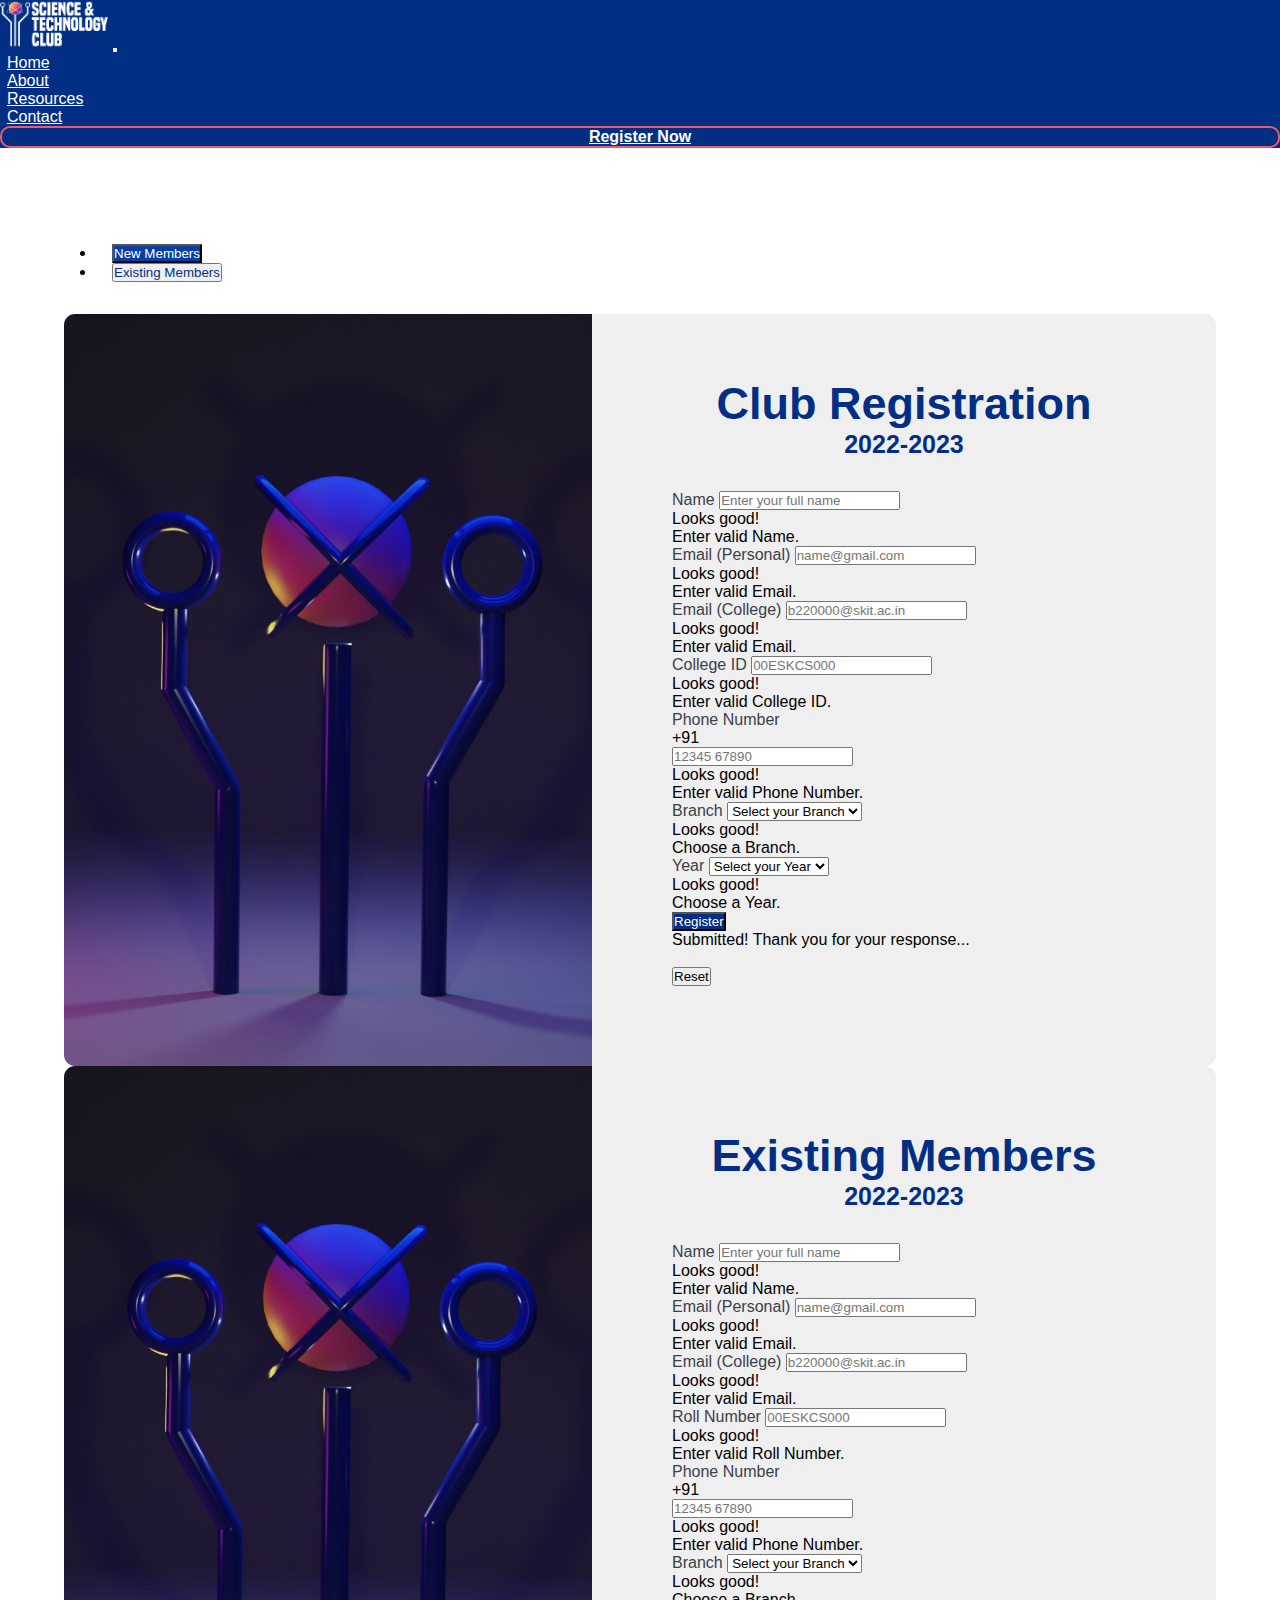
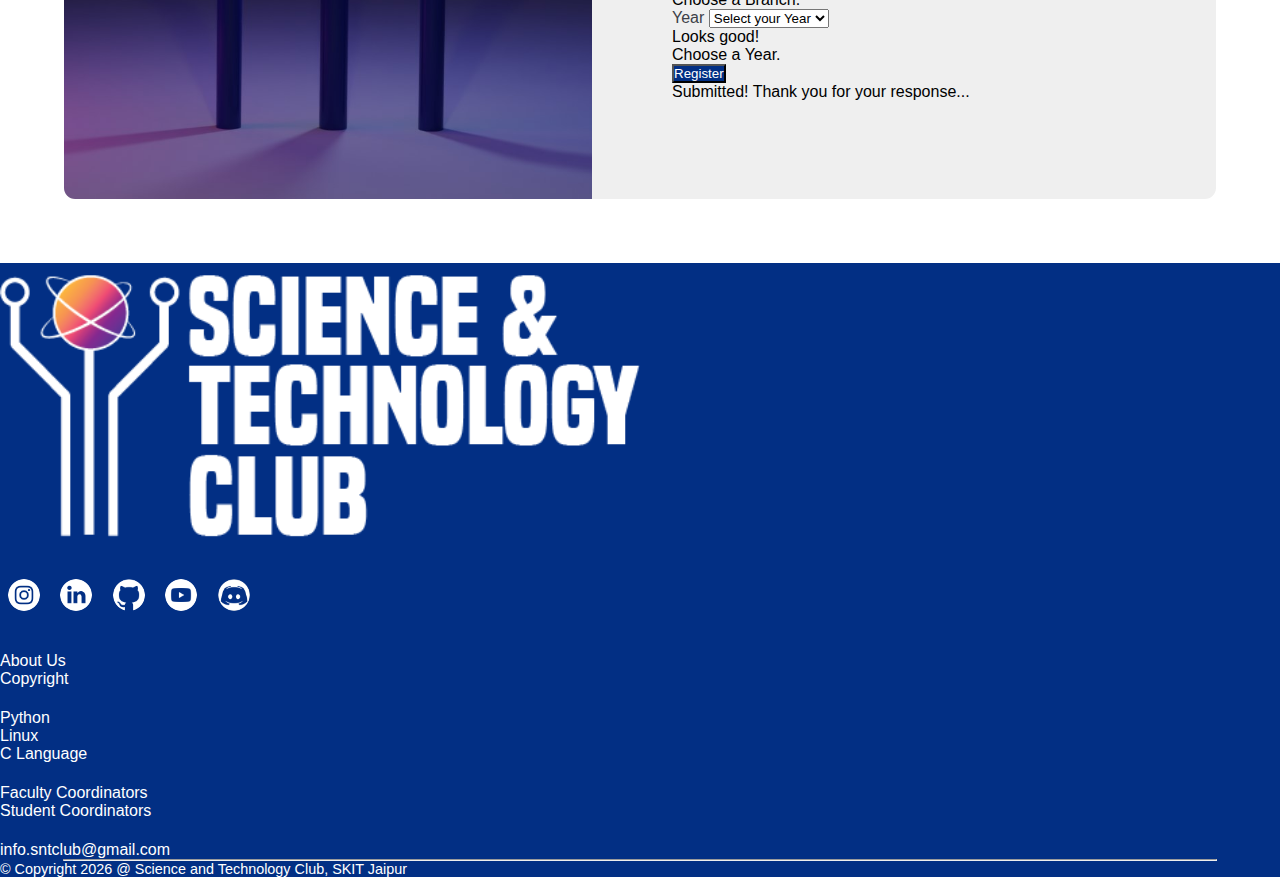
==== commit babebccb: "added validations" ====
--- a/club-reg.html
+++ b/club-reg.html
@@ -122,7 +122,7 @@
                     Looks good!
                   </div>
                   <div class="invalid-feedback">
-                    Enter valid Roll Number.
+                    Enter valid College ID.
                   </div>
                 </div>
                 <div class="mb-3">
@@ -132,7 +132,7 @@
                   <div class="input-group">
                     <div class="input-group-text">+91</div>
                     <input type="tel" name="phone" id="phone" class="form-control" placeholder="12345 67890" required
-                      pattern="^(?:(?:\+|0{0,2})91(\s*[\-]\s*)?|[0]?)?[6789]\d{9}$">
+                      pattern="^\d{10}$">
                     <div class="valid-feedback">
                       Looks good!
                     </div>
@@ -460,7 +460,7 @@
     (() => {
       // Fetch all the forms we want to apply custom Bootstrap validation styles to
       const forms = document.querySelectorAll(".needs-validation");
-      console.log(forms);
+      // console.log(forms);
 
       // Loop over them and prevent submission
       Array.from(forms).forEach((form) => {
@@ -477,6 +477,53 @@
           false
         );
       });
+
+
+      var phoneNo = document.getElementById("phone");
+      phoneNo.oninput = () => {
+        if (/^\d{10}$/.test(phoneNo.value)) {
+          regBtn.disabled = false;
+        } else {
+          regBtn.disabled = true;
+        }
+      }
+
+      var branch = document.getElementById('branch');
+      branch.oninput = () => {
+        if (branch.value.length > 0) {
+          regBtn.disabled = false;
+        } else {
+          regBtn.disabled = true;
+        }
+      }
+
+      var year = document.getElementById('year');
+      year.oninput = () => {
+        if (year.value.length > 0) {
+          regBtn.disabled = false;
+        } else {
+          regBtn.disabled = true;
+        }
+      }
+
+      var name = document.getElementById('name');
+      name.oninput = () => {
+        if (name.value.length > 0) {
+          regBtn.disabled = false;
+        } else {
+          regBtn.disabled = true;
+        }
+      }
+
+      var rollno = document.getElementById('roll');
+      rollno.oninput = () => {
+        if (rollno.value.length > 0) {
+          regBtn.disabled = false;
+        } else {
+          regBtn.disabled = true;
+        }
+      }
+
       var email = document.getElementById("email1");
       email.oninput = () => {
         const re =
@@ -484,9 +531,11 @@
         if (!re.test(email.value)) {
           email.setCustomValidity("Invalid field.");
           email.classList.add("is-invalid");
+          regBtn.disabled = true;
         } else {
           email.classList.remove("is-invalid");
           email.setCustomValidity("");
+          regBtn.disabled = false;
         }
       };
       var email = document.getElementById("email2");
@@ -496,8 +545,10 @@
         if (!re.test(email.value)) {
           email.setCustomValidity("Invalid field.");
           email.classList.add("is-invalid");
+          regBtn.disabled = true;
         } else {
           email.classList.remove("is-invalid");
+          regBtn.disabled = false;
           email.setCustomValidity("");
         }
       };
@@ -508,32 +559,38 @@
         const data = new FormData(event.target);
 
         const value = Object.fromEntries(data.entries());
-        if (value.branch != "" && value.college_email != "" && value.name != "" && value.personal_email != "" && value.phone != "" && value.year != "" && value.roll_no != "") {
-          regBtn.disabled = false;
-          fetch(
-            "https://science-and-technology-club-e6uye89dc-nitya-s27.vercel.app/users/register",
-            {
-              method: "POST", // or 'PUT'
-              headers: {
-                "Content-Type": "application/json",
-              },
-              body: JSON.stringify(value),
-            }
-          )
-            .then((response) => response.json())
-            .then((data) => {
-              console.log({ value });
-              console.log("Success:", value);
-              $(document).ready(function () {
-                regBtn.onclick = function () {
-                  $('.toast').toast('show');
-                }
-              })
-
-            })
-            .catch((error) => {
-              console.error("Error:", error);
-            });
+        if (value.branch != "" && typeof value.branch != undefined
+          && value.college_email != "" && typeof value.college_email != undefined
+          && value.name != "" && typeof value.name != undefined
+          && value.personal_email != "" && value.personal_email != undefined
+          && value.year != "" && value.year != undefined
+          && value.roll_no != "" && value.roll_no != undefined) {
+          regBtn.disabled = false;
+          console.log([value.branch, value.college_email, value.name, value.personal_email, value.phone, value.year, value.roll_no]);
+          // fetch(
+          //   "https://science-and-technology-club-e6uye89dc-nitya-s27.vercel.app/users/register",
+          //   {
+          //     method: "POST", // or 'PUT'
+          //     headers: {
+          //       "Content-Type": "application/json",
+          //     },
+          //     body: JSON.stringify(value),
+          //   }
+          // )
+          //   .then((response) => response.json())
+          //   .then((data) => {
+          //     console.log("Success");
+          //     alert("Thanks for registering!");
+          //     $(document).ready(function () {
+          //       regBtn.onclick = function () {
+          //         $('.toast').toast('show');
+          //       }
+          //     })
+
+          //   })
+          //   .catch((error) => {
+          //     console.error("Error:", error);
+          //   });
         }
         else {
           // regBtn.disabled = true;
